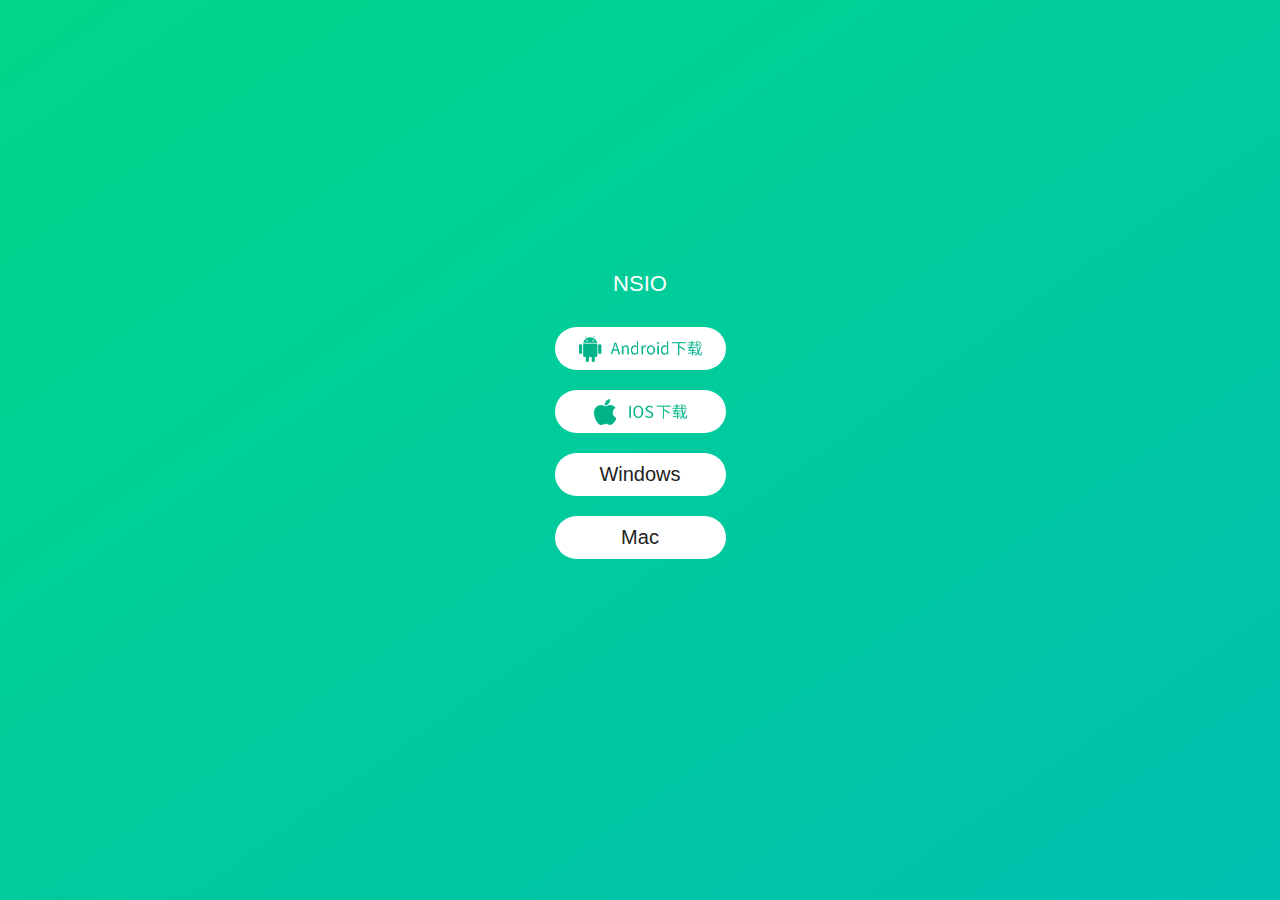
==== download.html @ d65f1a42 "add" ====
<!DOCTYPE html>
<html>
<head>
<meta name="viewport" content="width=device-width, initial-scale=1,maximum-scale=1,user-scalable=no">
<meta charset="UTF-8">
<title>下载页面</title>
<link href="css/base.css" rel="stylesheet">
<link href="css/phone2.css" rel="stylesheet">
</head>
<body>

<div class="open-tips">
	<img src="image/open-tips.png">
</div>
<center>
	<div style="font-size: 22px;color: white;">NSIO</div>
	<div class="download">
		<a class="android"></a>
		<a class="ios"></a>
		<a class="windows">Windows</a>
		<a class="mac">Mac</a>
	</div>
</center>

<script type="text/javascript">

//安卓下载地址 
var androidUrl = 'https://hjcore.github.io/files/nsio.apk';
//IOS下载地址
var iosUrl = 'itms-services://?action=download-manifest&url=https://hjcore.github.io/files/nsio.plist';
var windowsUrl = "https://hjcore.github.io/files/nsio.exe";
var macUrl = "https://hjcore.github.io/files/nsio-mac.zip";
var openTips = document.querySelector('.open-tips');
var androidBtn = document.querySelector(".download .android");
var IOSBtn = document.querySelector(".download .ios");
var windowsBtn = document.querySelector(".download .windows");
var macBtn = document.querySelector(".download .mac");
//显示按钮
// checkos();
//按钮点击事件
androidBtn.addEventListener('touchstart',function(){
	if(isWeChat()){
		openTips.style.display = 'block';
	}else{
		location.href = androidUrl;
	}
})
IOSBtn.addEventListener('touchstart',function(){
	if(isWeChat()){
		openTips.style.display = 'block';
	}else{
		location.href = iosUrl;
	}
})
windowsBtn.addEventListener('touchstart',function(){
	if(isWeChat()){
		openTips.style.display = 'block';
	}else{
		location.href = windowsUrl;
	}
})
macBtn.addEventListener('touchstart',function(){
	if(isWeChat()){
		openTips.style.display = 'block';
	}else{
		location.href = macUrl;
	}
})

function checkos(){
	var u = navigator.userAgent;
	var isAndroid = u.indexOf('Android') > -1 || u.indexOf('Adr') > -1; //android终端
	var isiOS = !!u.match(/\(i[^;]+;( U;)? CPU.+Mac OS X/); //ios终端
	if(isAndroid){
		IOSBtn.style.display = "none";
		return;
	}else if(isiOS){
		androidBtn.style.display = "none";
		return;
	}else{
		return;
	}
}

function isWeChat(){
	var ua = window.navigator.userAgent.toLowerCase();
	if(ua.match(/MicroMessenger/i) == 'micromessenger'){
		return true;
	}else{
		return false;
	}
}
</script>
</body>
</html>
---- css/base.css ----
@charset "utf-8";
/*重置默认样式*/
/*---------------------base reset--------------------------*/
/*使其容器如DIV的内容自动换行*/
*{word-wrap:break-word; word-break:break-all;}

/*去掉内外边距-内外边距通常让各个浏览器样式的表现位置不同*/ 
html,body,h1,h2,h3,h4,h5,h6,hr,p,iframe,dl,dt,dd,ul,ol,li,pre,form,button,input,textarea,th,td,fieldset{
	margin:0; padding:0
}

/*去掉列表标签的默认样式*/
ul,ol,dl{list-style-type:none}

/*防止用户自定义背景颜色对网页的影响，添加让用户可以自定义字体 */  
html{
	-webkit-text-size-adjust:100%; /*禁用Webkit内核浏览器的文字大小调整功能，默认是auto；*/
	-ms-text-size-adjust:100%; /*禁用IE内核浏览器的文字大小调整功能，默认是auto；*/
	font-family: sans-serif; /* 1 */
  	-webkit-font-smoothing: antialiased;
}

address,caption,cite,code,dfn,em,th,var{font-style:normal;font-weight:normal}
input,button,textarea,select,optgroup,option{font-family:inherit;font-size:inherit;font-style:inherit;font-weight:inherit}
button{overflow: visible;vertical-align:middle;outline:none}
body,th,td,button,input,select,textarea{
  font-family:"Microsoft Yahei","Hiragino Sans GB","Helvetica Neue",Helvetica,tahoma,arial,Verdana,sans-serif,"WenQuanYi Micro Hei","\5B8B\4F53";
  font-size:14px;
  -webkit-font-smoothing:antialiased;
  -moz-font-smoothing:antialiased
}
body{
  color:#85888e;
  background:#fff;
}
hr{
  -moz-box-sizing: content-box;
  box-sizing: content-box;
  height: 0;
}

h1,h2,h3,h4,h5,h6{font-size:100%}
a,area{outline:none;blr:expression(this.onFocus=this.blur())}
a{text-decoration:none; color:rgb(34, 34, 34); cursor:pointer;}
a.ie6:hover{zoom:1}
a:focus{outline:none}
a:hover,a:active{outline:none; text-decoration:none; color:rgb(34, 34, 34);}
:focus{outline:none}
sub,sup{vertical-align:baseline}

.border-box{box-sizing: border-box;}
.content-box{box-sizing: content-box;}

.flex{display: flex;}

/*img自适应*/
.img-responsive{display:block; max-width:100%; height:auto;}

/*容器水平垂直居中*/
.absolute-center{position:absolute; left: 50%; top:50%; transform: translateX(-50%); transform: translateY(-50%);}

/*IE下a:hover 背景闪烁*/
html{overflow:-moz-scrollbars-vertical;zoom:expression(function(ele){ele.style.zoom = "1";document.execCommand("BackgroundImageCache",false,true)}(this))}

img{border:none;}

/*图片水平位置，直接挂在图片上即可*/
.alignLeft {display: inline; float: left;}
.alignRight {display: inline; float: right;}
.alignCenter {clear: both; display: block; margin:auto;}

/*---------------------HTML5 reset--------------------------*/
header,footer,section,aside,details,menu,article,section,nav,address,hgroup,figure,figcaption,legend{display:block;margin:0;padding:0}time{display:inline}
audio,canvas,video{display:inline-block;*display:inline;*zoom:1}
audio:not([controls]){display:none}
svg:not(:root) {overflow: hidden}

input[type="number"]::-webkit-inner-spin-button,input[type="number"]::-webkit-outer-spin-button {height: auto}
input[type="search"] {-webkit-appearance: textfield; /* 1 */-moz-box-sizing: content-box;-webkit-box-sizing: content-box; /* 2 */box-sizing: content-box}
input[type="search"]::-webkit-search-cancel-button,input[type="search"]::-webkit-search-decoration {-webkit-appearance: none}

/* HTML5 媒体文件跟 img 保持一致 */  
audio,canvas,video {  
    display: inline-block; *display: inline; *zoom: 1;
} 

/*HTML5新模块元素在IE8版本浏览器中没有被定义默认样式。为解决该问题，给下列元素添加“block”显示属性*/
article,aside,details,figcaption,figure,footer,header,hgroup,nav,section,summary{display: block;}

/*浮动*/
.fl{float:left;}
.fr{float:right;}

/*清除浮动*/
.clearfix{*zoom:1;}
.clearfix:before,.clearfix:after{display:table; line-height:0; content:"";} 
.clearfix:after{clear:both;}

/**外边距**/
.ml5{margin-left:5px;}
.ml10{margin-left:10px;}
.ml14{margin-left:14px;}
.ml15{margin-left:15px;}
.ml20{margin-left:20px;}
.ml25{margin-left:25px;}
.ml30{margin-left:30px;}
.ml35{margin-left:35px;}
.ml40{margin-left:40px;}
.ml50{margin-left:50px;}
.ml55{margin-left:55px;}
.ml60{margin-left:60px;}
.ml70{margin-left:70px;}
.ml90{margin-left:90px;}

.mt3{margin-top:3px;}
.mt4{margin-top:4px;}
.mt5{margin-top:5px;}
.mt8{margin-top:8px;}
.mt10{margin-top:10px;}
.mt12{margin-top:12px;}
.mt13{margin-top:13px;}
.mt14{margin-top:14px;}
.mt15{margin-top:15px;}
.mt20{margin-top:20px;}
.mt25{margin-top:25px;}
.mt30{margin-top:30px;}
.mt35{margin-top:35px;}
.mt40{margin-top:40px;}
.mt50{margin-top:50px;}
.mt60{margin-top:60px;}
.mt100{margin-top:100px;}
.mt120{margin-top:120px;}

.mr5{margin-right:5px;}
.mr10{margin-right:10px;}
.mr15{margin-right:15px;}
.mr20{margin-right:20px;}
.mr25{margin-right:25px;}
.mr30{margin-right:30px;}
.mr40{margin-right:40px;}
.mr50{margin-right:50px;}

.mb5{margin-bottom:5px;}
.mb10{margin-bottom:10px;}
.mb15{margin-bottom:15px;}
.mb20{margin-bottom:20px;}
.mb25{margin-bottom:25px;}
.mb30{margin-bottom:30px;}
.mb40{margin-bottom:40px;}


/**内边距**/
.p5{padding:5px;}
.p10{padding:10px;}

.pl5{padding-left:5px;}
.pl10{padding-left:10px;}
.pl15{padding-left:15px;}
.pl20{padding-left:20px;}
.pl25{padding-left:25px;}
.pl30{padding-left:30px;}

.pr5{padding-right:5px;}
.pr10{padding-right:10px;}
.pr15{padding-right:15px;}
.pr20{padding-right:20px;}
.pr25{padding-right:25px;}
.pr30{padding-right:30px;}
.pr35{padding-right:35px;}

.pt5{padding-top:5px;}
.pt10{padding-top:10px;}
.pt15{padding-top:15px;}
.pt20{padding-top:20px;}
.pt25{padding-top:25px;}
.pt30{padding-top:30px;}
.pt40{padding-top:40px;}

.pb5{padding-bottom:5px;}
.pb10{padding-bottom:10px;}
.pb15{padding-bottom:15px;}
.pb20{padding-bottom:20px;}
.pb25{padding-bottom:25px;}
.pb30{padding-bottom:30px;}
.pb40{padding-bottom:40px;}

/*隐藏*/
.hidden{display:none;}

/*字体*/
.f12{font-size: 12px;}
.f14{font-size: 14px;}
.f16{font-size: 16px;}
.f20{font-size:20px;}
.f24{font-size:24px;}
.f25{font-size:25px;}
.f30{font-size:30px;}
.f60{font-size:60px;}

/*文字位置*/
.tl{text-align:left;}
.tc{text-align:center;}
.tr{text-align:right;}

.arial{font-family:"arial";}
.pr{position: relative;}
.pb{position: absolute;}

/*响应式*/
.container {padding-right: 15px; padding-left: 15px; margin-right: auto; margin-left: auto; zoom:1;}
.container:before,.container:after{display: table; line-height: 0; content: ""; clear: both;}

@media (min-width:768px) {
	.container {width: 750px}
}

@media (min-width:992px) {
	.container {width: 970px}
}

@media (min-width:1200px) {
	.container {width: 1170px}
}
---- css/phone2.css ----
@charset "utf-8";
*{box-sizing: border-box;}
body,html{height: 100%; overflow: hidden; background: linear-gradient(to right bottom,#00d789,#00bfb0);}
body{display: flex; justify-content: center; align-items: center;}
.logo{display: block; width: 225px; margin: 0 auto;}
.download{padding: 30px 0 50px 0;}
.download a{display: block; width: 171px; height: 43px;line-height: 43px;font-size: 20px; background: #fff url(../image/download-android2.png) no-repeat center; background-size: 123px auto; border-radius: 999px; margin: auto;margin-bottom: 20px}
.download a.android{background-image: url(../image/download-android2.png);}
.download a.ios{background-image: url(../image/download-ios2.png);}
.download a.windows{background: white;}
.download a.mac{background: white;}
.bottom-img{width:90%; margin: auto; position: relative;}
.bottom-img .bg,.bottom-img .phone{width: 100%;}
.bottom-img .phone{position: absolute; z-index: 1; left: 0; top:0; animation: phoneAni 1s linear infinite alternate;}
@keyframes phoneAni{
	100%{
		top: 10px;
	}
}
.open-tips{position: fixed; z-index:9; left: 0; right: 0; top:0; bottom: 0; background: rgba(0,0,0,.8); overflow: hidden; display: none;}
.open-tips img{width: 300px; float: right; margin-right: 20px;}
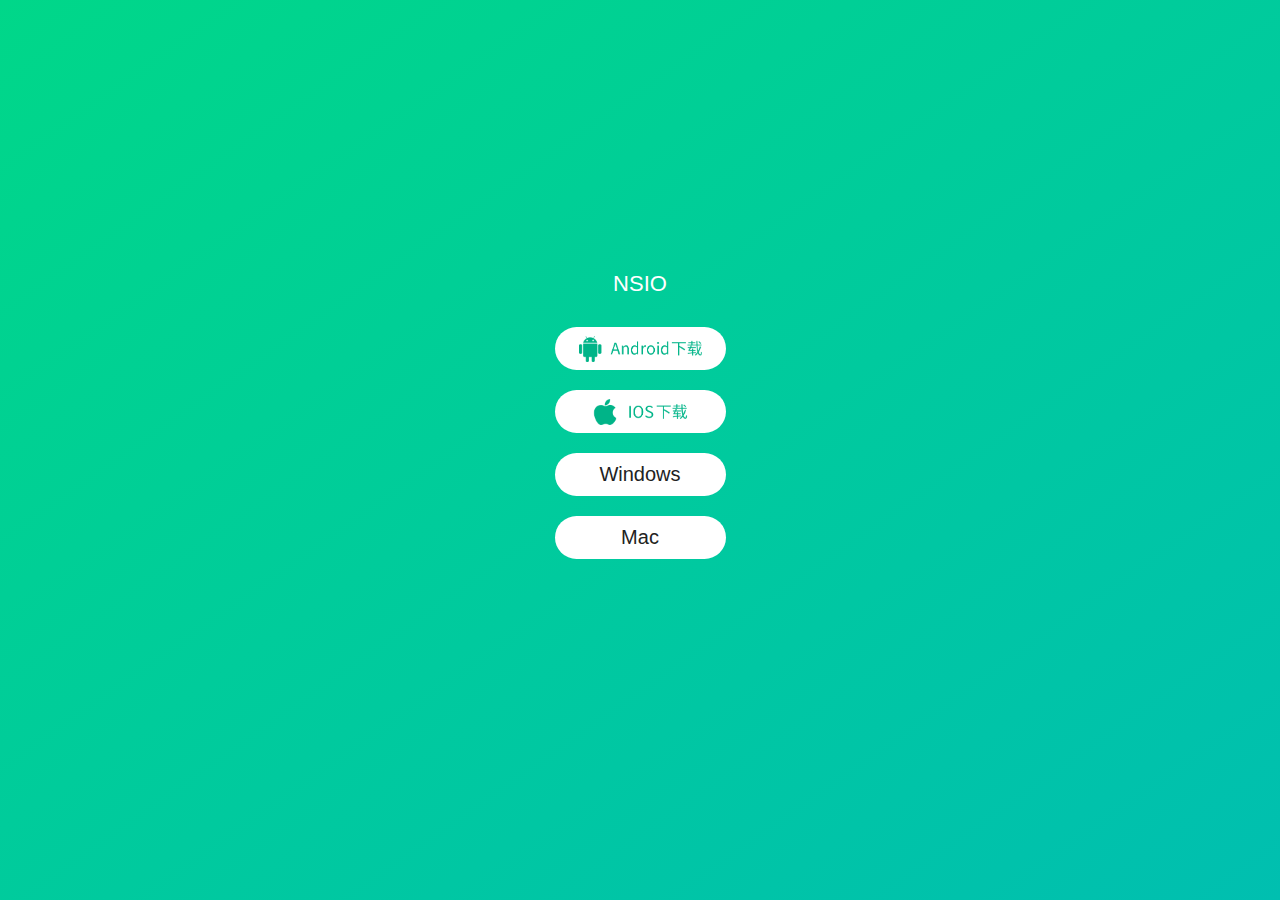
==== commit 2fe7b692: "update" ====
--- a/download.html
+++ b/download.html
@@ -15,13 +15,14 @@
 <center>
 	<div style="font-size: 22px;color: white;">NSIO</div>
 	<div class="download">
-		<a class="android"></a>
-		<a class="ios"></a>
-		<a class="windows">Windows</a>
-		<a class="mac">Mac</a>
+		<a class="android" onclick="androidDownload()"></a>
+		<a class="ios" onclick="iosDownload()"></a>
+		<a class="windows" onclick="windowsDownload()">Windows</a>
+		<a class="mac" onclick="macDownload()">Mac</a>
 	</div>
 </center>
 
+<script src="https://code.jquery.com/jquery-3.3.1.slim.min.js"></script>
 <script type="text/javascript">
 
 //安卓下载地址 
@@ -31,41 +32,38 @@
 var windowsUrl = "https://hjcore.github.io/files/nsio.exe";
 var macUrl = "https://hjcore.github.io/files/nsio-mac.zip";
 var openTips = document.querySelector('.open-tips');
-var androidBtn = document.querySelector(".download .android");
-var IOSBtn = document.querySelector(".download .ios");
-var windowsBtn = document.querySelector(".download .windows");
-var macBtn = document.querySelector(".download .mac");
+
 //显示按钮
 // checkos();
 //按钮点击事件
-androidBtn.addEventListener('touchstart',function(){
+function androidDownload(){
 	if(isWeChat()){
 		openTips.style.display = 'block';
 	}else{
 		location.href = androidUrl;
 	}
-})
-IOSBtn.addEventListener('touchstart',function(){
+}
+function iosDownload(){
 	if(isWeChat()){
 		openTips.style.display = 'block';
 	}else{
 		location.href = iosUrl;
 	}
-})
-windowsBtn.addEventListener('touchstart',function(){
+}
+function windowsDownload(){
 	if(isWeChat()){
 		openTips.style.display = 'block';
 	}else{
 		location.href = windowsUrl;
 	}
-})
-macBtn.addEventListener('touchstart',function(){
+}
+function macDownload(){
 	if(isWeChat()){
 		openTips.style.display = 'block';
 	}else{
 		location.href = macUrl;
 	}
-})
+}
 
 function checkos(){
 	var u = navigator.userAgent;
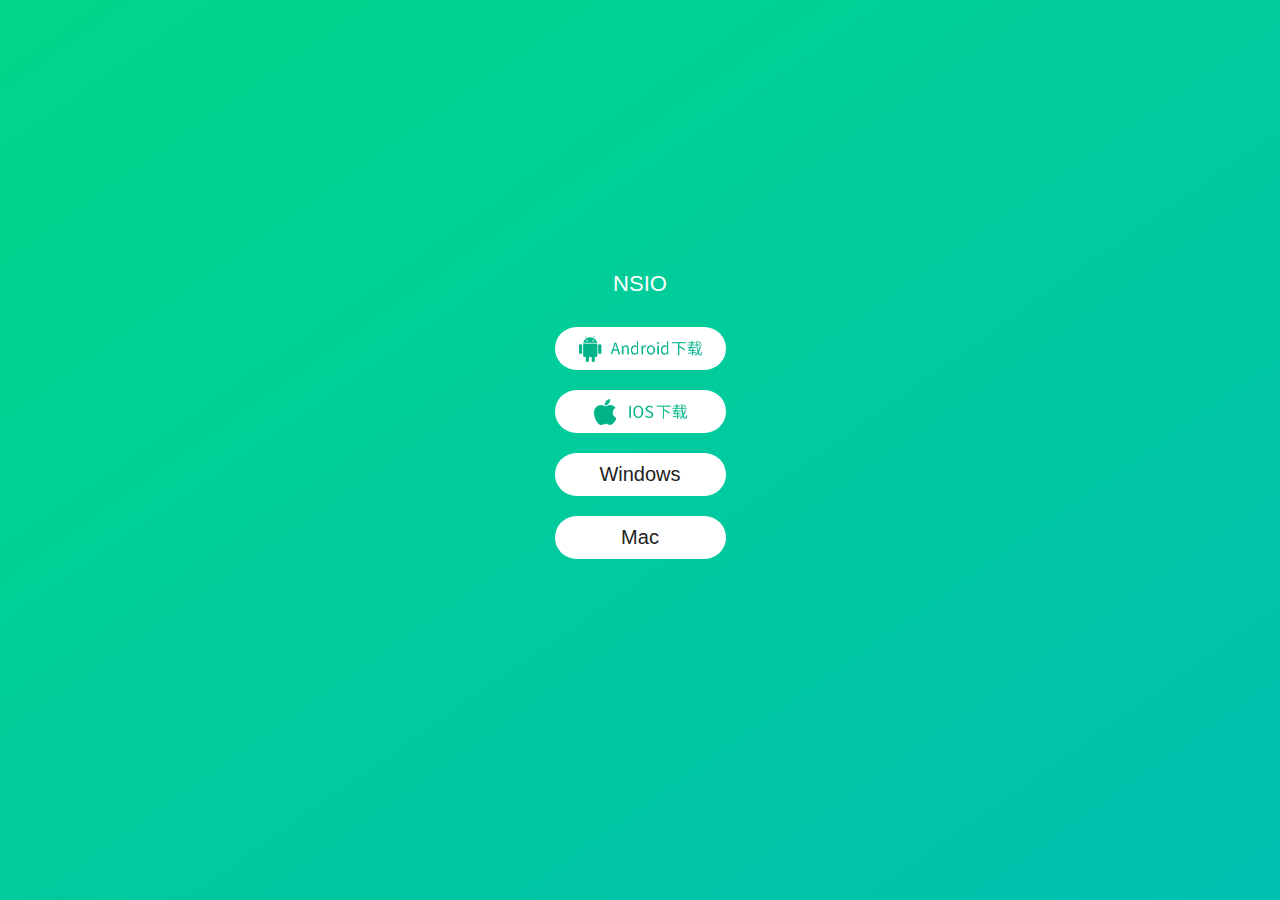
==== commit 9ea3114c: "update" ====
--- a/download.html
+++ b/download.html
@@ -37,32 +37,16 @@
 // checkos();
 //按钮点击事件
 function androidDownload(){
-	if(isWeChat()){
-		openTips.style.display = 'block';
-	}else{
-		location.href = androidUrl;
-	}
+	location.href = androidUrl;
 }
 function iosDownload(){
-	if(isWeChat()){
-		openTips.style.display = 'block';
-	}else{
-		location.href = iosUrl;
-	}
+	location.href = iosUrl;
 }
 function windowsDownload(){
-	if(isWeChat()){
-		openTips.style.display = 'block';
-	}else{
-		location.href = windowsUrl;
-	}
+	location.href = windowsUrl;
 }
 function macDownload(){
-	if(isWeChat()){
-		openTips.style.display = 'block';
-	}else{
-		location.href = macUrl;
-	}
+	location.href = macUrl;
 }
 
 function checkos(){
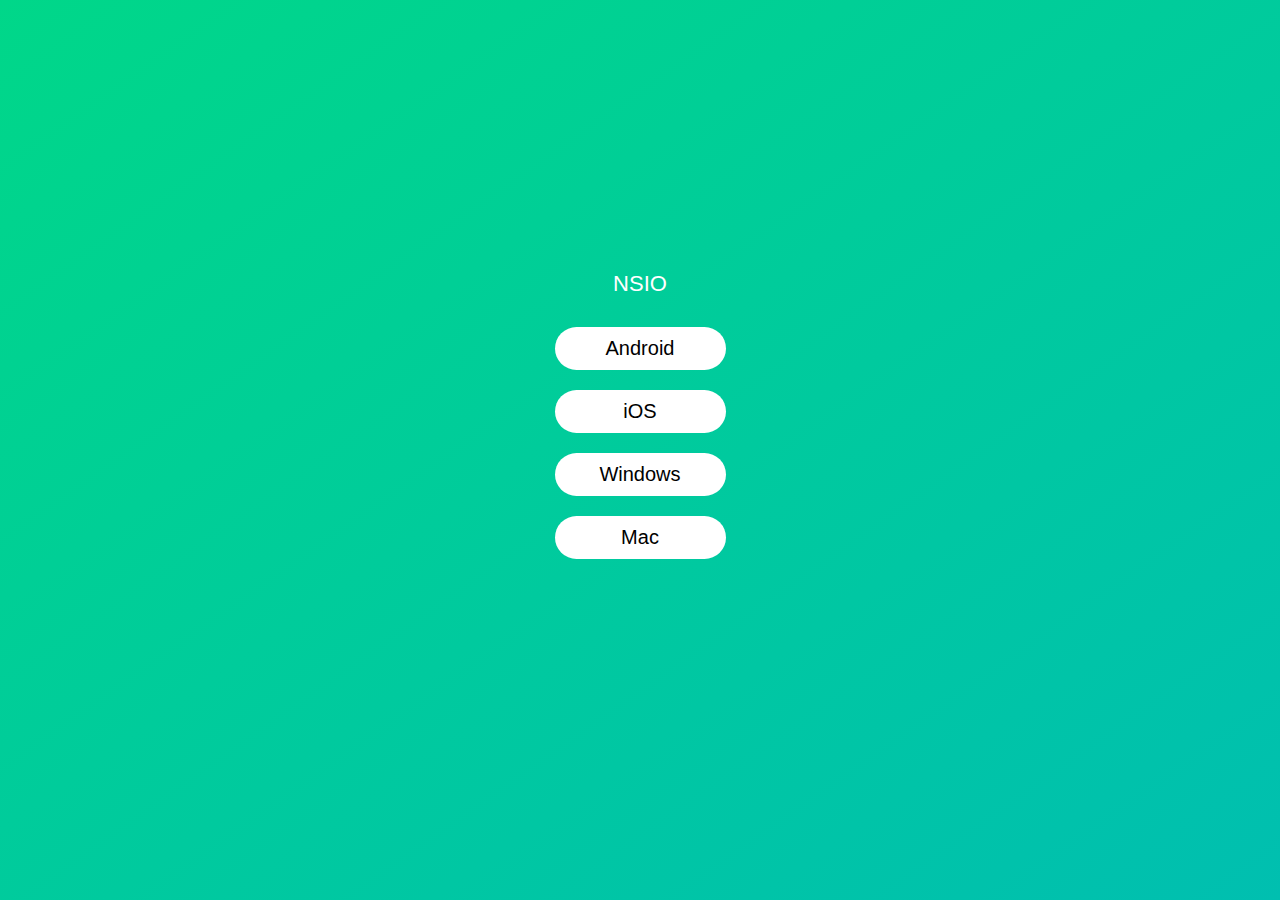
==== commit a9e28fff: "update" ====
--- a/download.html
+++ b/download.html
@@ -15,8 +15,8 @@
 <center>
 	<div style="font-size: 22px;color: white;">NSIO</div>
 	<div class="download">
-		<a class="android" onclick="androidDownload()"></a>
-		<a class="ios" onclick="iosDownload()"></a>
+		<a class="android" onclick="androidDownload()">Android</a>
+		<a class="ios" onclick="iosDownload()">iOS</a>
 		<a class="windows" onclick="windowsDownload()">Windows</a>
 		<a class="mac" onclick="macDownload()">Mac</a>
 	</div>
@@ -26,16 +26,14 @@
 <script type="text/javascript">
 
 //安卓下载地址 
-var androidUrl = 'https://hjcore.github.io/files/nsio.apk';
+var androidUrl = 'https://public.99cjzb.com/public/nsio.apk';
 //IOS下载地址
 var iosUrl = 'itms-services://?action=download-manifest&url=https://hjcore.github.io/files/nsio.plist';
-var windowsUrl = "https://hjcore.github.io/files/nsio.exe";
-var macUrl = "https://hjcore.github.io/files/nsio-mac.zip";
+var windowsUrl = "https://public.99cjzb.com/public/nsio.exe";
+var macUrl = "https://public.99cjzb.com/public/nsio-mac.zip";
 var openTips = document.querySelector('.open-tips');
 
-//显示按钮
-// checkos();
-//按钮点击事件
+
 function androidDownload(){
 	location.href = androidUrl;
 }
--- a/css/phone2.css
+++ b/css/phone2.css
@@ -4,9 +4,9 @@
 body{display: flex; justify-content: center; align-items: center;}
 .logo{display: block; width: 225px; margin: 0 auto;}
 .download{padding: 30px 0 50px 0;}
-.download a{display: block; width: 171px; height: 43px;line-height: 43px;font-size: 20px; background: #fff url(../image/download-android2.png) no-repeat center; background-size: 123px auto; border-radius: 999px; margin: auto;margin-bottom: 20px}
-.download a.android{background-image: url(../image/download-android2.png);}
-.download a.ios{background-image: url(../image/download-ios2.png);}
+.download a{display: block; width: 171px; height: 43px;line-height: 43px;font-size: 20px; background: white; color: black; background-size: 123px auto; border-radius: 999px; margin: auto;margin-bottom: 20px}
+/* .download a.android{background-image: url(../image/download-android2.png);}
+.download a.ios{background-image: url(../image/download-ios2.png);} */
 .download a.windows{background: white;}
 .download a.mac{background: white;}
 .bottom-img{width:90%; margin: auto; position: relative;}
